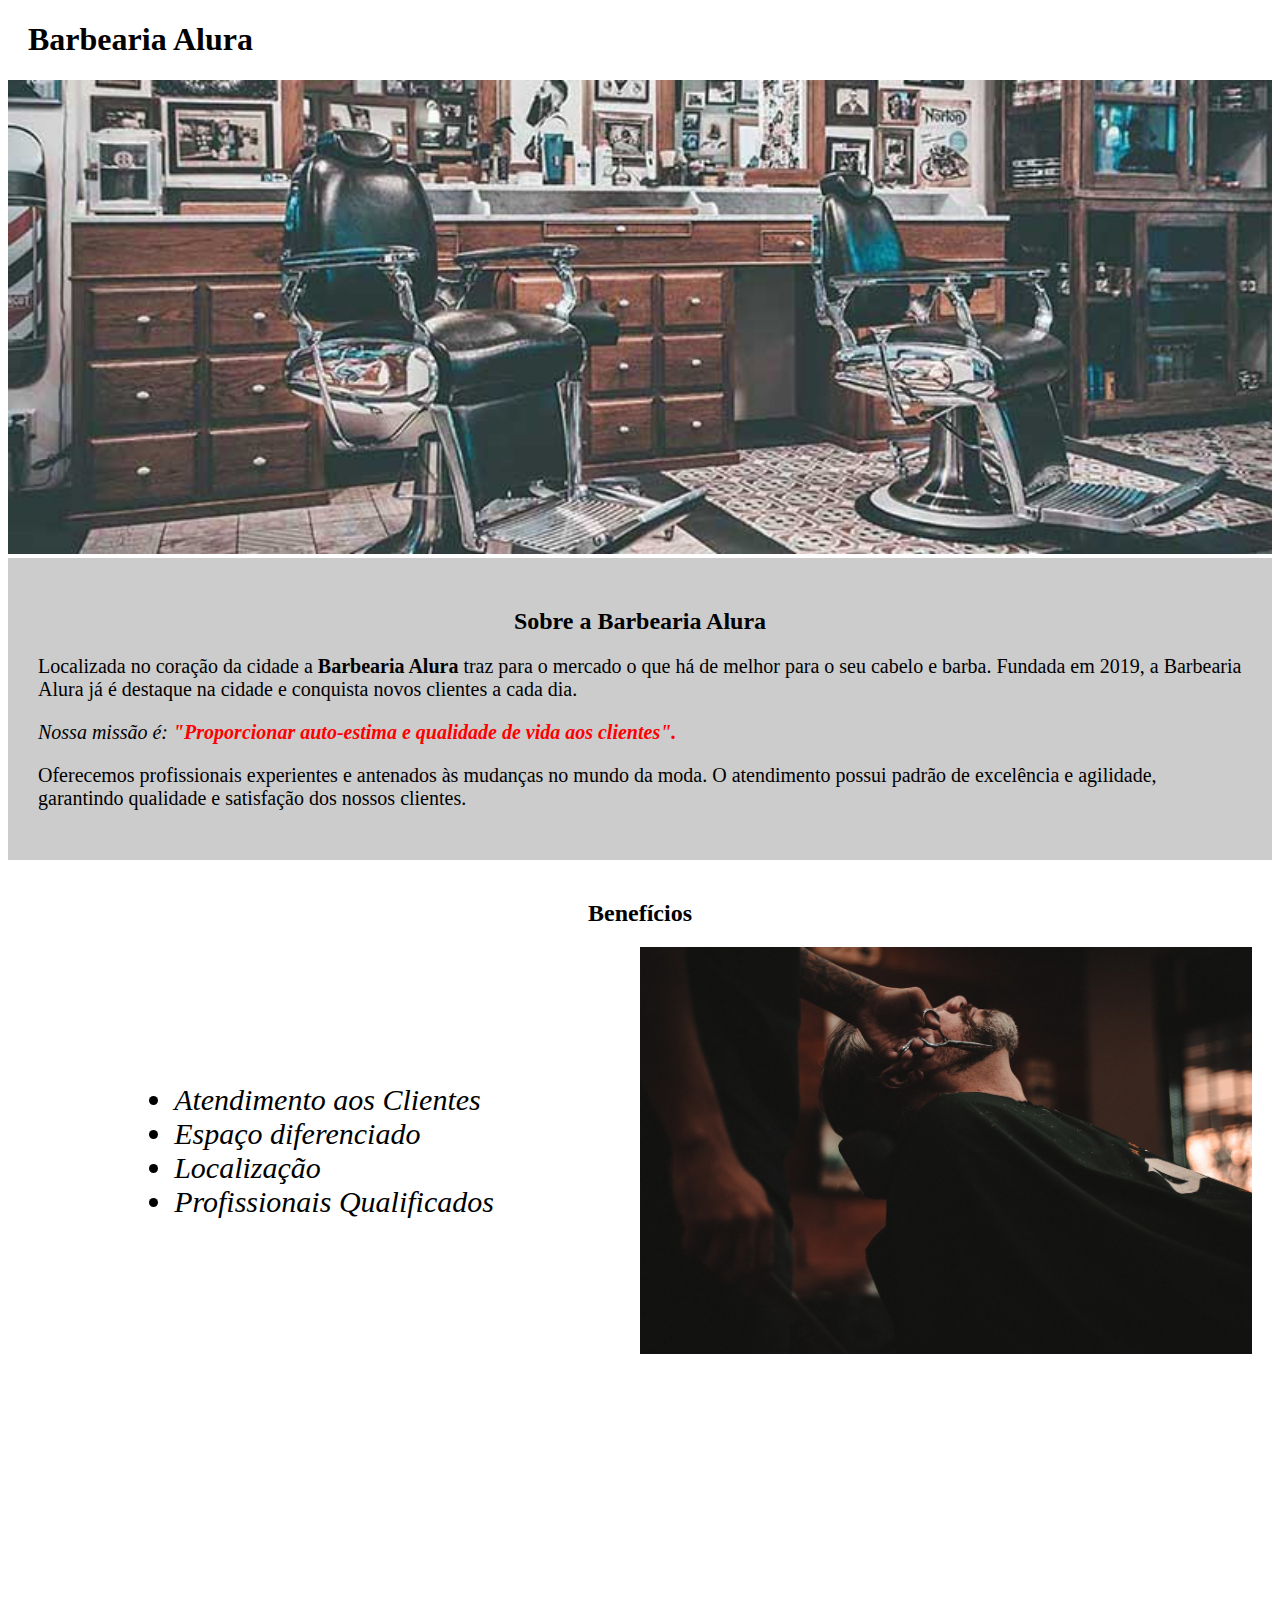
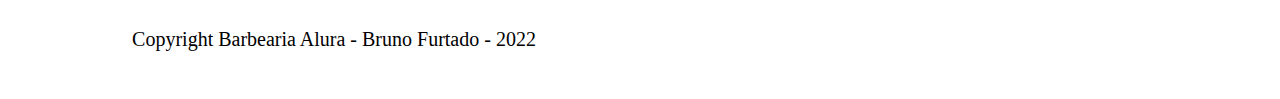
==== index.html @ 79f7527d "Criando a página home e menu" ====
<!DOCTYPE html>
<html lang="pt-BR">
  <head>
    <meta charset="UTF-8" />
    <meta http-equiv="X-UA-Compatible" content="IE=edge" />
    <meta name="viewport" content="width=device-width, initial-scale=1.0" />
    <link rel="stylesheet" href="style.css" />

    <title>Barbearia Alura</title>
  </head>
  <body>
    <header>
      <h1 class="titulo-principal">Barbearia Alura</h1>
    </header>

    <img id="banner" src="/img/banner.jpg" />
    <div class="principal">
      <h2 class="titulo-centralizado">Sobre a Barbearia Alura</h2>

      <p>
        Localizada no coração da cidade a <strong>Barbearia Alura</strong> traz
        para o mercado o que há de melhor para o seu cabelo e barba. Fundada em
        2019, a Barbearia Alura já é destaque na cidade e conquista novos
        clientes a cada dia.
      </p>

      <p id="missao">
        <em
          >Nossa missão é:
          <strong
            >"Proporcionar auto-estima e qualidade de vida aos
            clientes".</strong
          ></em
        >
      </p>

      <p>
        Oferecemos profissionais experientes e antenados às mudanças no mundo da
        moda. O atendimento possui padrão de excelência e agilidade, garantindo
        qualidade e satisfação dos nossos clientes.
      </p>
    </div>

    <div class="beneficios">
      <h2 class="titulo-centralizado">Benefícios</h2>

      <div class="section-info">
        <ul>
          <li class="itens">Atendimento aos Clientes</li>
          <li class="itens">Espaço diferenciado</li>
          <li class="itens">Localização</li>
          <li class="itens">Profissionais Qualificados</li>
        </ul>

        <img src="/img/beneficios.jpg" class="imagembeneficios" />

        <footer>
            <img src="/img/logo-branco.png">
            <p class="copyright-index">Copyright Barbearia Alura - Bruno Furtado - 2022</p>    
        </footer>
      </div>
    </div>
  </body>
</html>
---- style.css ----
#banner {
    width: 100%;    
}

.principal {
    background: #CCCCCC;
    padding: 30px;
}

.titulo-principal {
    padding-left: 20px;
}

.titulo-centralizado {
    text-align: center;

}

p {
    font-size: 20px;
    
}

#missao {
    font-size: 20px;

}

em strong {
    color: red;

}

.itens {
    font-style: italic;
    font-size: 30px;
}

.beneficios {
    background: white;
    padding: 20px;
    display: flex;
    flex-direction: column;
}

ul {
    display: inline-block;
    vertical-align: top;
    margin: 0 auto;
    padding: 20px;
}

footer {
    text-align: center;
}

.copyright-index {

}

.section-info {
    display: grid;
    grid-template-columns: 1fr 1fr;
    place-items: center;
}

.imagembeneficios {
    width: 100%;
}
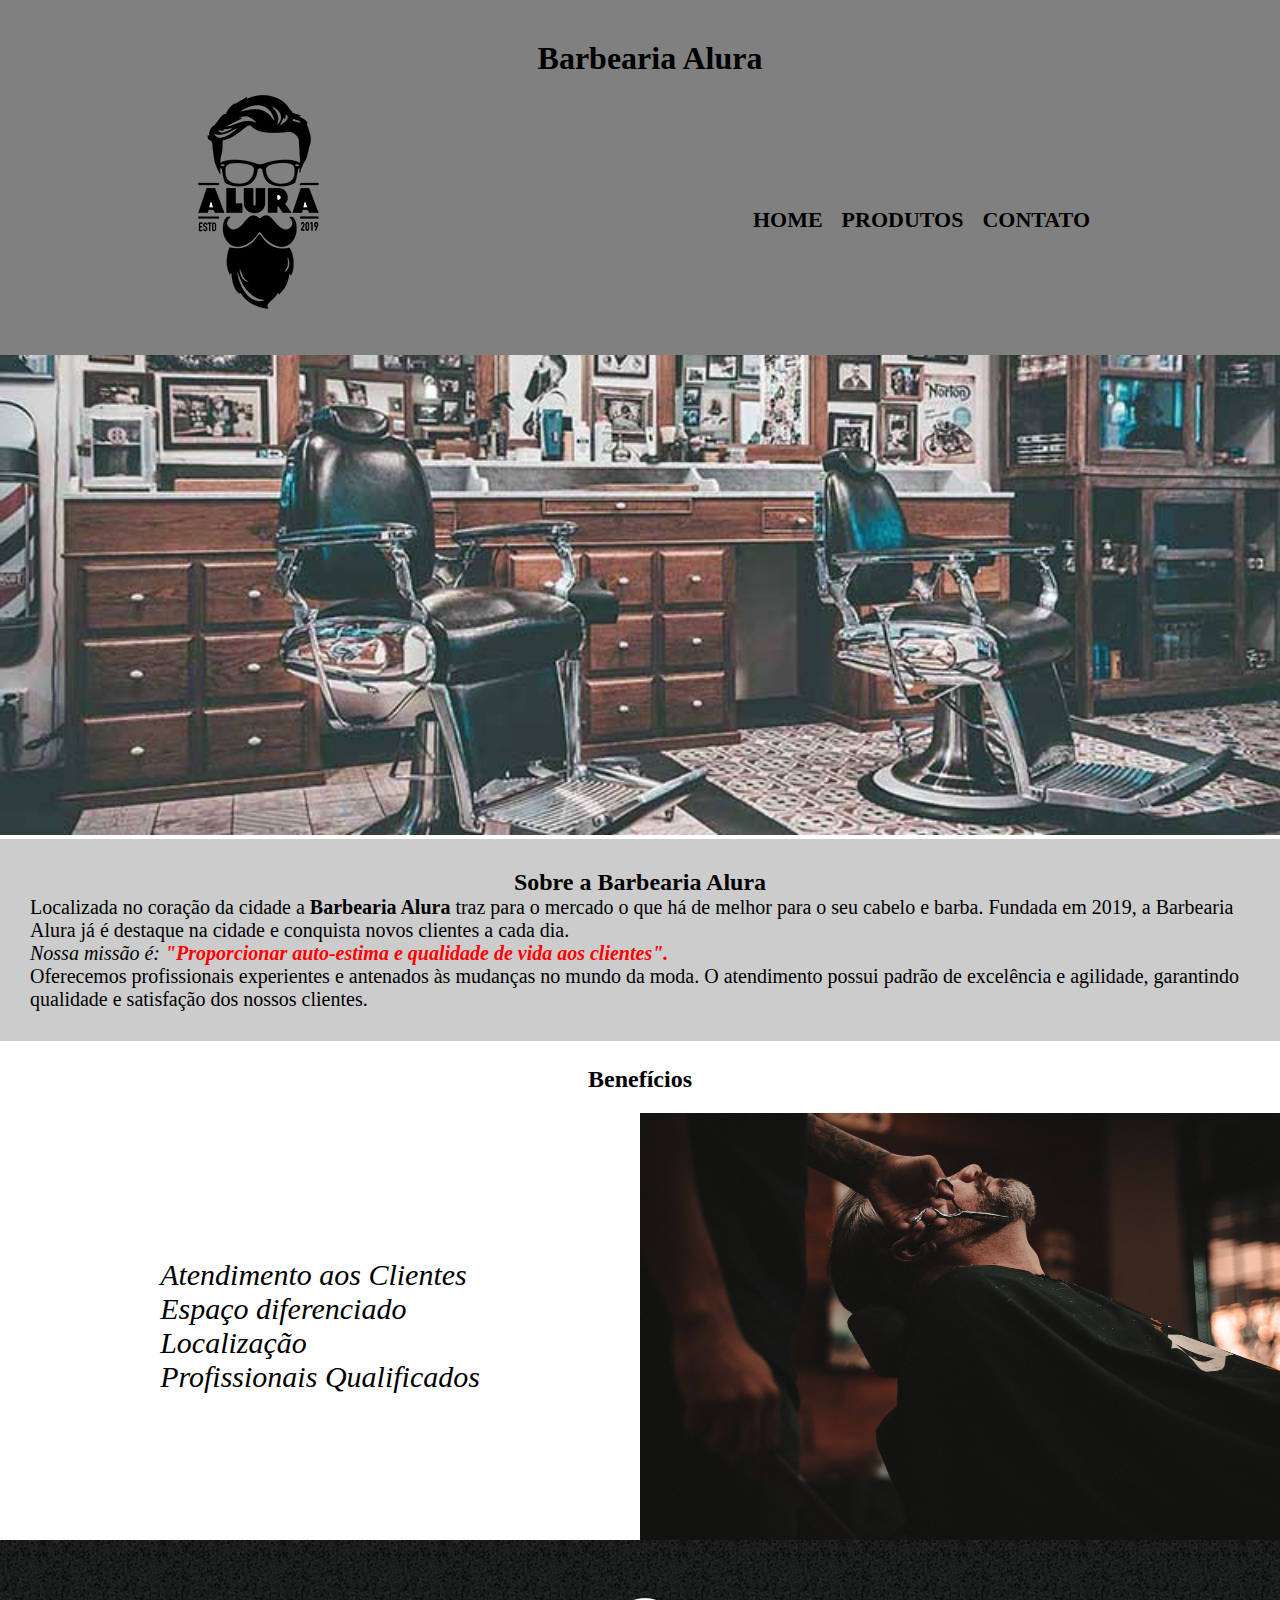
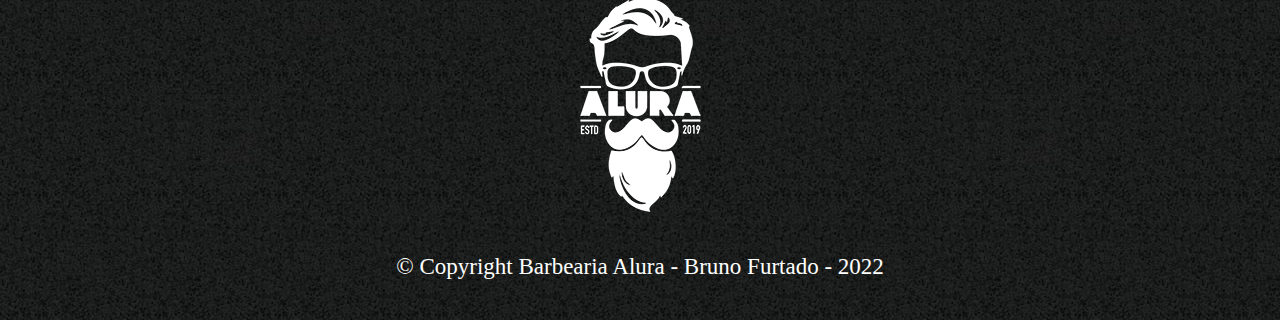
==== commit e673f381: "Atualização de dados do CSS" ====
--- a/index.html
+++ b/index.html
@@ -11,6 +11,18 @@
   <body>
     <header>
       <h1 class="titulo-principal">Barbearia Alura</h1>
+
+      <div class="box_index">
+        <h1><img src=img/logo.png></h1>
+
+        <nav>
+          <ul>
+            <li><a href="index.html">Home</a></li>
+            <li><a href="produtos.html">Produtos</a></li>
+            <li><a href="contato.html">Contato</a></li>
+          </ul>
+        </nav>
+      </div>
     </header>
 
     <img id="banner" src="/img/banner.jpg" />
@@ -53,12 +65,14 @@
         </ul>
 
         <img src="/img/beneficios.jpg" class="imagembeneficios" />
+      </div>
 
-        <footer>
-            <img src="/img/logo-branco.png">
-            <p class="copyright-index">Copyright Barbearia Alura - Bruno Furtado - 2022</p>    
-        </footer>
-      </div>
+      <footer>
+        <img src="/img/logo-branco.png" />
+        <p class="copyright-index">
+          &copy; Copyright Barbearia Alura - Bruno Furtado - 2022
+        </p>
+      </footer>
     </div>
   </body>
 </html>
--- a/style.css
+++ b/style.css
@@ -1,5 +1,43 @@
+* {
+    padding:0;
+    margin:0;
+    vertical-align:baseline;
+    list-style:none;
+    border:0
+}
+
 #banner {
     width: 100%;    
+}
+
+header {
+    background: grey;
+    padding: 20px 0;
+}
+
+.box_index {
+    position: relative;
+    width: 940px;
+    margin: 0 auto;
+}
+
+nav {
+    position: absolute;
+    top: 110px;
+    right: 0;
+}
+
+nav li {
+    display: inline;
+    margin: 0 0 0 15px;
+}
+
+nav a {
+    text-transform: uppercase;
+    color: black;
+    font-weight: bold;
+    font-size: 22px;
+    text-decoration: none;
 }
 
 .principal {
@@ -9,26 +47,24 @@
 
 .titulo-principal {
     padding-left: 20px;
+    padding-top: 20px;
+    text-align: center;
 }
 
 .titulo-centralizado {
     text-align: center;
-
 }
 
 p {
-    font-size: 20px;
-    
+    font-size: 20px;    
 }
 
 #missao {
     font-size: 20px;
-
 }
 
 em strong {
     color: red;
-
 }
 
 .itens {
@@ -38,7 +74,8 @@
 
 .beneficios {
     background: white;
-    padding: 20px;
+    padding: 0;
+    margin-top: 25px;
     display: flex;
     flex-direction: column;
 }
@@ -52,16 +89,23 @@
 
 footer {
     text-align: center;
+    background: url(/img/bg.jpg);
+    padding: 40px 0;   
+    width: 100%;
 }
 
 .copyright-index {
-
+    color: white;
+    font-size: 23px;
+    margin-top: 20px;
+    width: 100%;
 }
 
 .section-info {
     display: grid;
     grid-template-columns: 1fr 1fr;
     place-items: center;
+    margin-top: 20px
 }
 
 .imagembeneficios {
